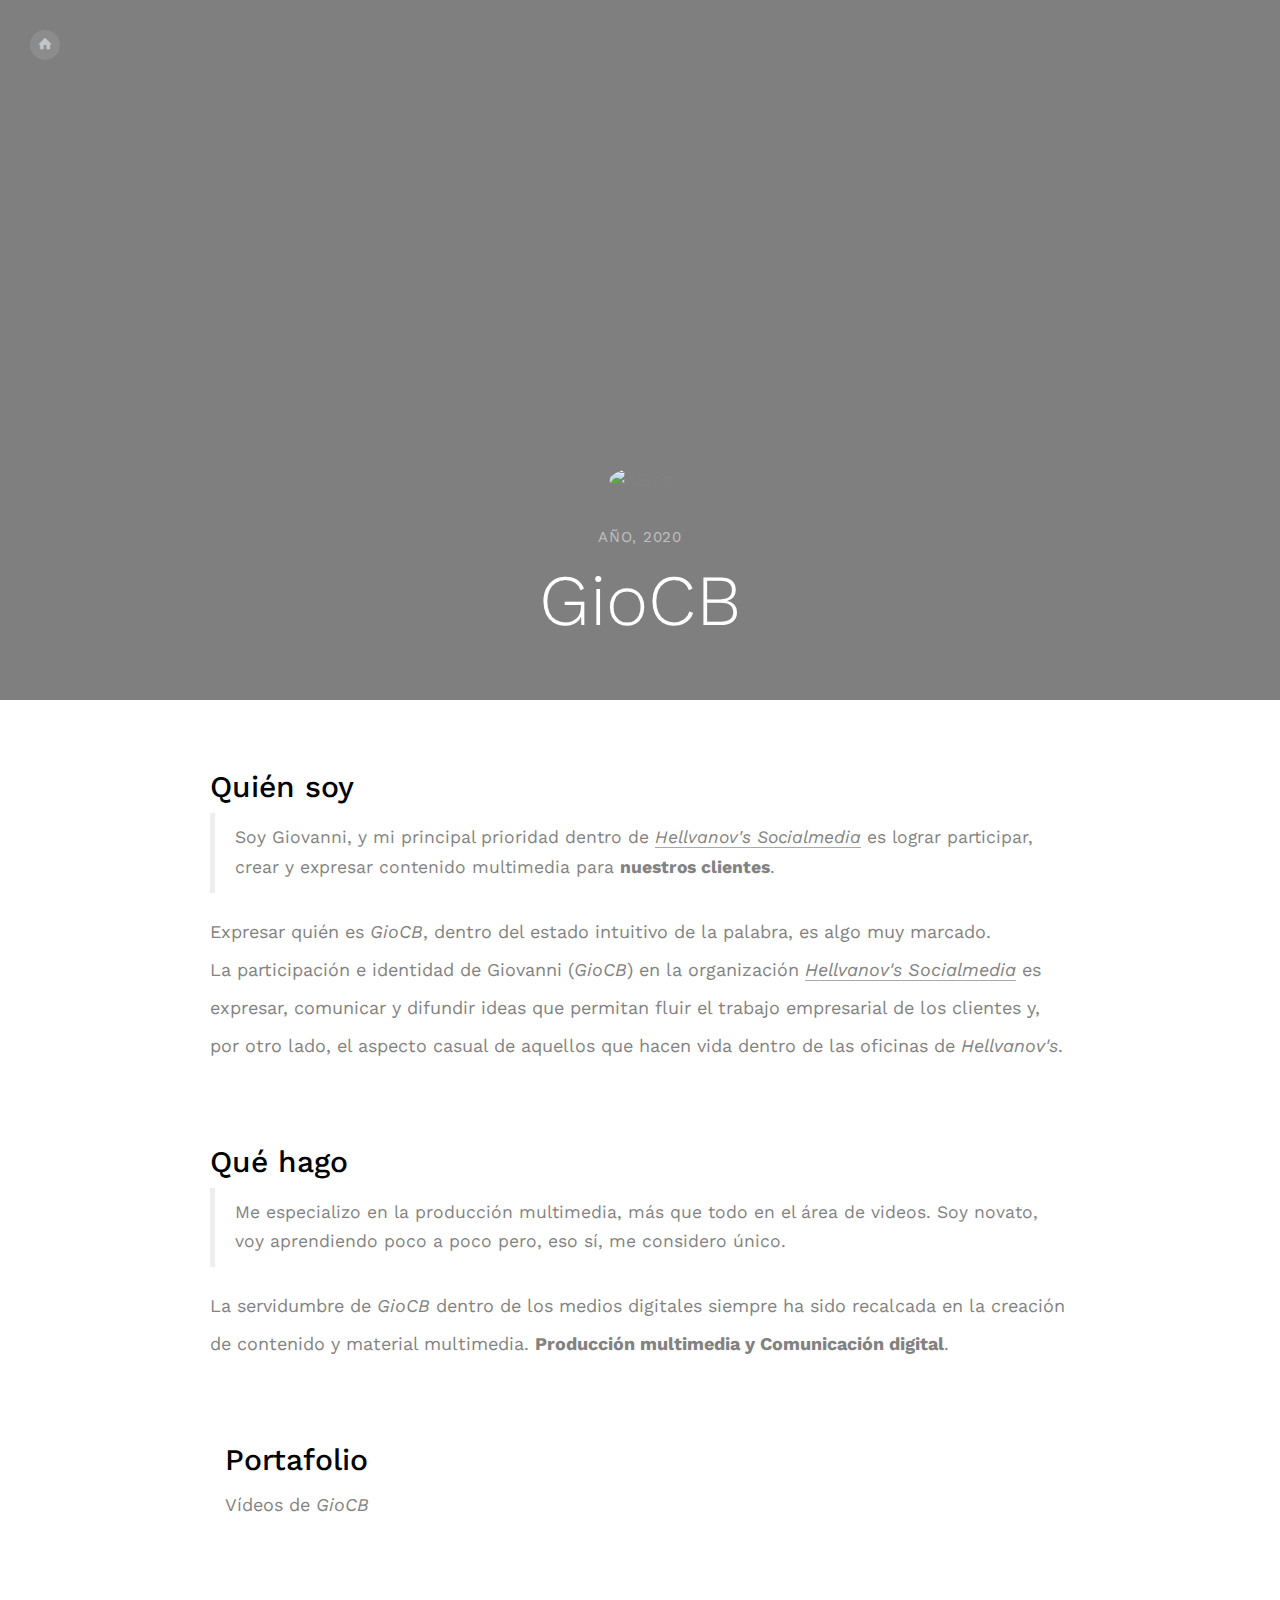
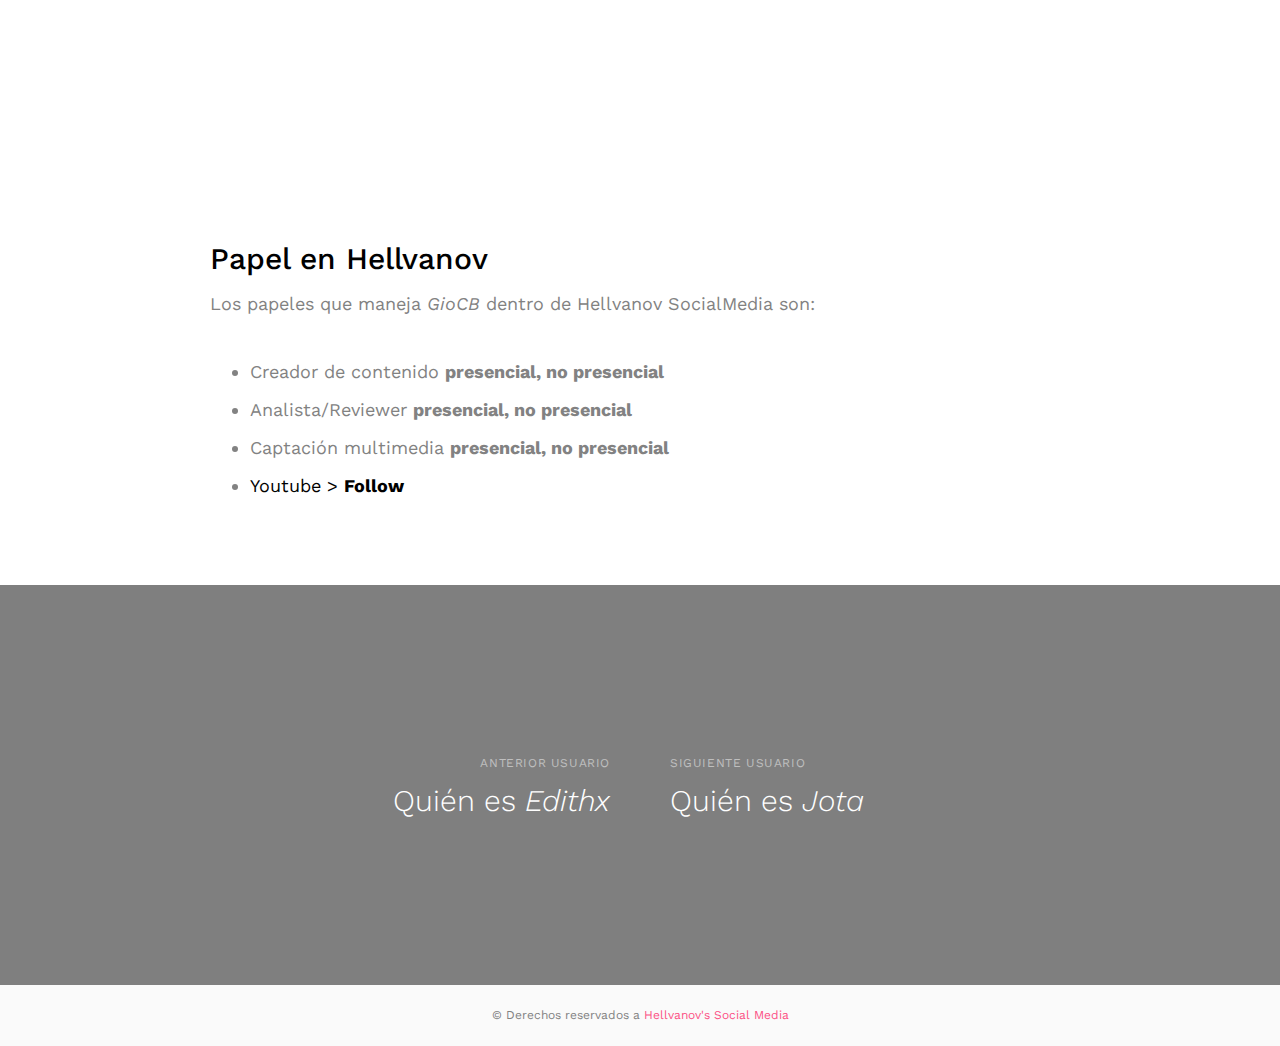
==== giocb.html @ 968307b6 "Add files via upload" ====
<!DOCTYPE HTML>
<html>
	<head>
	<meta charset="utf-8">
	<meta http-equiv="X-UA-Compatible" content="IE=edge">
	<title>Giocb &mdash; Hellvanov's</title>
	<meta name="viewport" content="width=device-width, initial-scale=1">
	<meta name="description" content="GioCB" />
	<meta name="keywords" content="" />
	<meta name="author" content="@writesofpasion" />

	<!-- 
	//////////////////////////////////////////////////////
		
	Website: 		bytwofp/
	Email: 			bytwofp/
	Twitter: 		@bytwofp
	Facebook: 		bytwofp/
	Moded:			@writesofpasion

	//////////////////////////////////////////////////////
	 -->

  	<!-- Facebook and Twitter integration -->
	<meta property="og:title" content=""/>
	<meta property="og:image" content=""/>
	<meta property="og:url" content=""/>
	<meta property="og:site_name" content=""/>
	<meta property="og:description" content=""/>
	<meta name="twitter:title" content="" />
	<meta name="twitter:image" content="" />
	<meta name="twitter:url" content="" />
	<meta name="twitter:card" content="" />

	<link href="https://fonts.googleapis.com/css?family=Work+Sans:300,400,500,700,800" rel="stylesheet">
	
	<!-- Animate.css -->
	<link rel="stylesheet" href="css/animate.css">
	<!-- Icomoon Icon Fonts-->
	<link rel="stylesheet" href="css/icomoon.css">
	<!-- Bootstrap  -->
	<link rel="stylesheet" href="css/bootstrap.css">
	
	<!-- Theme style  -->
	<link rel="stylesheet" href="css/style.css">

	<!-- Modernizr JS -->
	<script src="js/modernizr-2.6.2.min.js"></script>
	<!-- FOR IE9 below -->
	<!--[if lt IE 9]>
	<script src="js/respond.min.js"></script>
	<![endif]-->

	</head>
	<body class="single">
		
	<div class="fh5co-loader"></div>
	
	<div id="page">
		<div id="fh5co-aside" style="background-image: url(https://i.ibb.co/3SLjcSB/giocb.jpg)" data-stellar-background-ratio="0.5">
			<div class="overlay"></div>
			<nav role="navigation">
				<ul>
					<li><a href="index.html"><i class="icon-home"></i></a></li>
				</ul>
			</nav>
			<div class="page-title">
				<img src="https://i.ibb.co/0QcjFgQ/giovannioprof.jpg" alt="GioCB">
				<span>Año, 2020</span>
				<h2>GioCB</h2>
			</div>
		</div>
		<div id="fh5co-main-content">
			<div class="fh5co-post"> 
				<div class="fh5co-entry padding">
					<div>
						<article style="margin-top: 20px;">
						<h2 style="font-weight: 500;">Quién soy</h2>
						<blockquote>Soy Giovanni, y mi principal prioridad dentro de <i style="border-bottom: 1px solid darkgrey;">Hellvanov's Socialmedia</i> es lograr participar, crear y expresar contenido multimedia para <strong>nuestros clientes</strong>.</blockquote>
						<p>Expresar quién es <i>GioCB</i>, dentro del estado intuitivo de la palabra, es algo muy marcado.<br />La participación e identidad de Giovanni (<span class="seudonim">GioCB</span>) en la organización <i style="border-bottom: 1px solid darkgrey">Hellvanov's Socialmedia</i> es expresar, comunicar y difundir ideas que permitan fluir el trabajo empresarial de los clientes y, por otro lado, el aspecto casual de aquellos que hacen vida dentro de las oficinas de <i>Hellvanov's</i>.</p>
						</article>
						<article style="margin-top: 80px;">
						<h2 style="font-weight: 500">Qué hago</h2>
						<blockquote>Me especializo en la producción multimedia, más que todo en el área de videos. Soy novato, voy aprendiendo poco a poco pero, eso sí, me considero único.</blockquote>
						<p>La servidumbre de <span class="seudonim">GioCB</span> dentro de los medios digitales siempre ha sido recalcada en la creación de contenido y material multimedia. <b>Producción multimedia y Comunicación digital</b>.</p>
						</article>

			<!--
				Portafolio para dibujantes: 
			<article style="margin-top: 20px;"
			<div class="fh5co-section fh5co-works">
			<div class="container">
				<div class="row">
					<div class="col-md-4 col-sm-4 col-xs-12 section-heading">
						<h2 style="font-weight: 500;">Portafolio</h2>
					</div>
					<div class="col-md-8 col-sm-8 col-xs-12" style="margin-right: 10%; margin-top: 2%;">
						<div class="row">
							<div class="col-md-6 col-sm-6 col-xs-6 work animate-box">
								<a href="https://scontent-mia3-1.xx.fbcdn.net/v/t1.0-9/s960x960/120032492_1257908487878926_8609146228816066427_o.jpg?_nc_cat=106&_nc_sid=110474&_nc_ohc=jwG9UBA4_-UAX8QBTVW&_nc_ht=scontent-mia3-1.xx&tp=7&oh=757f4680608efe16ee71a1d7f070f47b&oe=5F8F456D" class="image-popup" title="Title Of Work Here" target="#"><img src="images/portfolio/hailemgum/image1.jpg" alt="Free HTML5 Bootstrap Template by FreeHTML5.co" class="img-responsive" style="margin-bottom: 3px;"></a>
							</div>
							<div class="col-md-6 col-sm-6 col-xs-6 work animate-box">
								<a href="https://scontent-mia3-2.xx.fbcdn.net/v/t1.0-9/s960x960/97854358_1151448271858282_4724621672374599680_o.jpg?_nc_cat=110&_nc_sid=110474&_nc_ohc=XdHODUPRrEcAX-58g_d&_nc_ht=scontent-mia3-2.xx&tp=7&oh=cf06a5ad936873f0236d81a4c38a7e3b&oe=5F90BB5D" class="image-popup" title="Title Of Work Here"><img src="images/portfolio/hailemgum/image2.jpg" alt="Free HTML5 Bootstrap Template by FreeHTML5.co" class="img-responsive" style="margin-bottom: 3px;"></a>
							</div>
							<div class="col-md-6 col-sm-6 col-xs-6 work animate-box">
								<a href="images/img_3.jpg" class="image-popup" title="Title Of Work Here"><img src="images/portfolio/hailemgum/image3.jpg" alt="Free HTML5 Bootstrap Template by FreeHTML5.co" class="img-responsive" style="margin-bottom: 3px;"></a>
							</div>
							<div class="col-md-6 col-sm-6 col-xs-6 work animate-box">
								<a href="images/img_4.jpg" class="image-popup" title="Title Of Work Here"><img src="images/portfolio/hailemgum/image4.jpg" alt="Free HTML5 Bootstrap Template by FreeHTML5.co" class="img-responsive" style="margin-bottom: 3px;"></a>
							</div>
						</div>
					</div>
				</div>
			</div>
		</div>
		</article>
		 -->

		 <!-- Portafolio de audio
		 		<div>
				<article style="margin-top: 80px;">
				<h2 style="font-weight: 500;">Portafolio</h2>
				<p>Audios de <span class="">Tony, Haru, Zelda</span></p>
				<div class="fh5co-section fh5co-works">
				<div class="container">
				<div class="row">
				<div class="col-md-4 col-sm-4 col-xs-12 section-heading">
				<div class="col-md-8 col-sm-8 col-xs-12" style="margin-right: 10%; margin-top: 2%;">
				<div class="row">
				<div class="col-md-6 col-sm-6 col-xs-6 work animate-box">
				<div style="margin-left: -30%;">
				<audio controls>
					<source src="audio/tony1.mp3" type="audio/mp3" alt="audio 1 de tony">
				</audio>
				</div>
				</div>
				</div>
				</div>
				</div>
				</div>
				</div>
				</div>
				</article>
				</div>
			-->
				<div>
				<article style="margin-top: 80px;">
				<div class="fh5co-section fh5co-works">
				<div class="container">
				<h2 style="font-weight: 500;">Portafolio</h2>
				<p>Vídeos de <span class="seudonim">GioCB</span></p>
				<iframe frameborder="0" scrolling="no" marginheight="0" marginwidth="0"width="300" height="200" type="text/html" src="https://www.youtube.com/embed/JJxCHr7Lwdk?autoplay=1&fs=1&iv_load_policy=1&showinfo=0&rel=0&cc_load_policy=1&start=0&end=0&vq=small&origin=https://youtubeembedcode.com"><div><small><a href="https://youtubeembedcode.com/nl/">https://youtubeembedcode.com/nl/</a></small></div><div><small><a href="https://mibew.org/">afforadablle targeted web traffic</a></small></div><div><small><a href="https://youtubeembedcode.com/pl/">youtubeembedcode pl</a></small></div><div><small><a href="https://mibew.org/">increase visitors in your website</a></small></div></iframe>
				<iframe frameborder="0" scrolling="no" marginheight="0" marginwidth="0"width="300" height="200" type="text/html" src="https://www.youtube.com/embed/1OMwK2v4ocM?autoplay=1&fs=1&iv_load_policy=1&showinfo=0&rel=0&cc_load_policy=1&start=0&end=0&vq=small&origin=https://youtubeembedcode.com"><div><small><a href="https://youtubeembedcode.com/de/">youtubeembedcode de</a></small></div><div><small><a href="https://mibew.org/">afforadablle targeted web traffic</a></small></div></iframe>
				</div>
				</div>
				</article>
				</div>
				</div>
				<div>
				<div>
				<article style="margin-top: 80px;">
				<h2 style="font-weight: 500;">Papel en Hellvanov</h2>
				<p>Los papeles que maneja <span class="seudonim">GioCB</span> dentro de Hellvanov SocialMedia son:</p>
					<ul>
						<li>Creador de contenido <b>presencial, no presencial</b></li>
						<li>Analista/Reviewer <b>presencial, no presencial</b></li>
						<li>Captación multimedia <b>presencial, no presencial</b></li>
						<li><a href="https://www.youtube.com/user/AreaGamesAG" target="_blank" rel="link" alt="youtube:user:AreaGamesAG">Youtube > <b>Follow</b></a></li>
					</ul>
				</article>
				</div>
				</div>
			</div>
		</div>
	</div>

	<div class="fh5co-navigation">
		<div class="fh5co-cover prev fh5co-cover-sm" style="background-image: url(https://i.ibb.co/DG0nn3j/edithx.jpg)">
			<div class="overlay"></div>

			<a class="copy" href="edithx.html" rel="prev">
				<div class="display-t">
					<div class="display-tc">
						<div>
							<span>Anterior usuario</span>
							<h2>Quién es <font class="seudonim">Edithx</font></h2>
						</div>
					</div>
				</div>
			</a>

		</div>
		<div class="fh5co-cover next fh5co-cover-sm" style="background-image: url(https://i.ibb.co/z64N5Jf/hailengum.jpg)">
			<div class="overlay"></div>
			<a class="copy" href="hailengum.html" rel="next">
				<div class="display-t">
					<div class="display-tc">
						<div>
							<span>Siguiente usuario</span>
							<h2>Quién es <font class="seudonim">Jota</font></h2>
						</div>
					</div>
				</div>
			</a>

		</div>
	</div>

	<footer>
		<div>
			&copy; Derechos reservados a <a href="index.html">Hellvanov's Social Media</a>
		</div>
	</footer>

	<div class="gototop js-top">
		<a href="#" class="js-gotop"><i class="icon-arrow-up"></i></a>
	</div>
	
	<!-- jQuery -->
	<script src="js/jquery.min.js"></script>
	<!-- jQuery Easing -->
	<script src="js/jquery.easing.1.3.js"></script>
	<!-- Bootstrap -->
	<script src="js/bootstrap.min.js"></script>
	<!-- Waypoints -->
	<script src="js/jquery.waypoints.min.js"></script>
	<!-- Stellar Parallax -->
	<script src="js/jquery.stellar.min.js"></script>
	<!-- Main -->
	<script src="js/main.js"></script>

	</body>
</html>
---- css/icomoon.css ----
@font-face {
  font-family: 'icomoon';
  src:  url('../fonts/icomoon/icomoon.eot?6iuir');
  src:  url('../fonts/icomoon/icomoon.eot?6iuir#iefix') format('embedded-opentype'),
    url('../fonts/icomoon/icomoon.ttf?6iuir') format('truetype'),
    url('../fonts/icomoon/icomoon.woff?6iuir') format('woff'),
    url('../fonts/icomoon/icomoon.svg?6iuir#icomoon') format('svg');
  font-weight: normal;
  font-style: normal;
}

[class^="icon-"], [class*=" icon-"] {
  /* use !important to prevent issues with browser extensions that change fonts */
  font-family: 'icomoon' !important;
  speak: none;
  font-style: normal;
  font-weight: normal;
  font-variant: normal;
  text-transform: none;
  line-height: 1;

  /* Better Font Rendering =========== */
  -webkit-font-smoothing: antialiased;
  -moz-osx-font-smoothing: grayscale;
}

.icon-eye:before {
  content: "\e000";
}
.icon-paper-clip:before {
  content: "\e001";
}
.icon-mail:before {
  content: "\e002";
}
.icon-toggle:before {
  content: "\e003";
}
.icon-layout:before {
  content: "\e004";
}
.icon-link:before {
  content: "\e005";
}
.icon-bell:before {
  content: "\e006";
}
.icon-lock:before {
  content: "\e007";
}
.icon-unlock:before {
  content: "\e008";
}
.icon-ribbon:before {
  content: "\e009";
}
.icon-image:before {
  content: "\e010";
}
.icon-signal:before {
  content: "\e011";
}
.icon-target:before {
  content: "\e012";
}
.icon-clipboard:before {
  content: "\e013";
}
.icon-clock:before {
  content: "\e014";
}
.icon-watch:before {
  content: "\e015";
}
.icon-air-play:before {
  content: "\e016";
}
.icon-camera:before {
  content: "\e017";
}
.icon-video:before {
  content: "\e018";
}
.icon-disc:before {
  content: "\e019";
}
.icon-printer:before {
  content: "\e020";
}
.icon-monitor:before {
  content: "\e021";
}
.icon-server:before {
  content: "\e022";
}
.icon-cog:before {
  content: "\e023";
}
.icon-heart:before {
  content: "\e024";
}
.icon-paragraph:before {
  content: "\e025";
}
.icon-align-justify:before {
  content: "\e026";
}
.icon-align-left:before {
  content: "\e027";
}
.icon-align-center:before {
  content: "\e028";
}
.icon-align-right:before {
  content: "\e029";
}
.icon-book:before {
  content: "\e030";
}
.icon-layers:before {
  content: "\e031";
}
.icon-stack:before {
  content: "\e032";
}
.icon-stack-2:before {
  content: "\e033";
}
.icon-paper:before {
  content: "\e034";
}
.icon-paper-stack:before {
  content: "\e035";
}
.icon-search:before {
  content: "\e036";
}
.icon-zoom-in:before {
  content: "\e037";
}
.icon-zoom-out:before {
  content: "\e038";
}
.icon-reply:before {
  content: "\e039";
}
.icon-circle-plus:before {
  content: "\e040";
}
.icon-circle-minus:before {
  content: "\e041";
}
.icon-circle-check:before {
  content: "\e042";
}
.icon-circle-cross:before {
  content: "\e043";
}
.icon-square-plus:before {
  content: "\e044";
}
.icon-square-minus:before {
  content: "\e045";
}
.icon-square-check:before {
  content: "\e046";
}
.icon-square-cross:before {
  content: "\e047";
}
.icon-microphone:before {
  content: "\e048";
}
.icon-record:before {
  content: "\e049";
}
.icon-skip-back:before {
  content: "\e050";
}
.icon-rewind:before {
  content: "\e051";
}
.icon-play:before {
  content: "\e052";
}
.icon-pause:before {
  content: "\e053";
}
.icon-stop:before {
  content: "\e054";
}
.icon-fast-forward:before {
  content: "\e055";
}
.icon-skip-forward:before {
  content: "\e056";
}
.icon-shuffle:before {
  content: "\e057";
}
.icon-repeat:before {
  content: "\e058";
}
.icon-folder:before {
  content: "\e059";
}
.icon-umbrella:before {
  content: "\e060";
}
.icon-moon:before {
  content: "\e061";
}
.icon-thermometer:before {
  content: "\e062";
}
.icon-drop:before {
  content: "\e063";
}
.icon-sun:before {
  content: "\e064";
}
.icon-cloud:before {
  content: "\e065";
}
.icon-cloud-upload:before {
  content: "\e066";
}
.icon-cloud-download:before {
  content: "\e067";
}
.icon-upload:before {
  content: "\e068";
}
.icon-download:before {
  content: "\e069";
}
.icon-location:before {
  content: "\e070";
}
.icon-location-2:before {
  content: "\e071";
}
.icon-map:before {
  content: "\e072";
}
.icon-battery:before {
  content: "\e073";
}
.icon-head:before {
  content: "\e074";
}
.icon-briefcase:before {
  content: "\e075";
}
.icon-speech-bubble:before {
  content: "\e076";
}
.icon-anchor:before {
  content: "\e077";
}
.icon-globe:before {
  content: "\e078";
}
.icon-box:before {
  content: "\e079";
}
.icon-reload:before {
  content: "\e080";
}
.icon-share:before {
  content: "\e081";
}
.icon-marquee:before {
  content: "\e082";
}
.icon-marquee-plus:before {
  content: "\e083";
}
.icon-marquee-minus:before {
  content: "\e084";
}
.icon-tag:before {
  content: "\e085";
}
.icon-power:before {
  content: "\e086";
}
.icon-command:before {
  content: "\e087";
}
.icon-alt:before {
  content: "\e088";
}
.icon-esc:before {
  content: "\e089";
}
.icon-bar-graph:before {
  content: "\e090";
}
.icon-bar-graph-2:before {
  content: "\e091";
}
.icon-pie-graph:before {
  content: "\e092";
}
.icon-star:before {
  content: "\e093";
}
.icon-arrow-left:before {
  content: "\e094";
}
.icon-arrow-right:before {
  content: "\e095";
}
.icon-arrow-up:before {
  content: "\e096";
}
.icon-arrow-down:before {
  content: "\e097";
}
.icon-volume:before {
  content: "\e098";
}
.icon-mute:before {
  content: "\e099";
}
.icon-content-right:before {
  content: "\e100";
}
.icon-content-left:before {
  content: "\e101";
}
.icon-grid:before {
  content: "\e102";
}
.icon-grid-2:before {
  content: "\e103";
}
.icon-columns:before {
  content: "\e104";
}
.icon-loader:before {
  content: "\e105";
}
.icon-bag:before {
  content: "\e106";
}
.icon-ban:before {
  content: "\e107";
}
.icon-flag:before {
  content: "\e108";
}
.icon-trash:before {
  content: "\e109";
}
.icon-expand:before {
  content: "\e110";
}
.icon-contract:before {
  content: "\e111";
}
.icon-maximize:before {
  content: "\e112";
}
.icon-minimize:before {
  content: "\e113";
}
.icon-plus:before {
  content: "\e114";
}
.icon-minus:before {
  content: "\e115";
}
.icon-check:before {
  content: "\e116";
}
.icon-cross:before {
  content: "\e117";
}
.icon-move:before {
  content: "\e118";
}
.icon-delete:before {
  content: "\e119";
}
.icon-menu:before {
  content: "\e120";
}
.icon-archive:before {
  content: "\e121";
}
.icon-inbox:before {
  content: "\e122";
}
.icon-outbox:before {
  content: "\e123";
}
.icon-file:before {
  content: "\e124";
}
.icon-file-add:before {
  content: "\e125";
}
.icon-file-subtract:before {
  content: "\e126";
}
.icon-help:before {
  content: "\e127";
}
.icon-open:before {
  content: "\e128";
}
.icon-ellipsis:before {
  content: "\e129";
}
.icon-add-to-list:before {
  content: "\e900";
}
.icon-classic-computer:before {
  content: "\e901";
}
.icon-controller-fast-backward:before {
  content: "\e902";
}
.icon-creative-commons-attribution:before {
  content: "\e903";
}
.icon-creative-commons-noderivs:before {
  content: "\e904";
}
.icon-creative-commons-noncommercial-eu:before {
  content: "\e905";
}
.icon-creative-commons-noncommercial-us:before {
  content: "\e906";
}
.icon-creative-commons-public-domain:before {
  content: "\e907";
}
.icon-creative-commons-remix:before {
  content: "\e908";
}
.icon-creative-commons-share:before {
  content: "\e909";
}
.icon-creative-commons-sharealike:before {
  content: "\e90a";
}
.icon-creative-commons:before {
  content: "\e90b";
}
.icon-document-landscape:before {
  content: "\e90c";
}
.icon-remove-user:before {
  content: "\e90d";
}
.icon-warning:before {
  content: "\e90e";
}
.icon-arrow-bold-down:before {
  content: "\e90f";
}
.icon-arrow-bold-left:before {
  content: "\e910";
}
.icon-arrow-bold-right:before {
  content: "\e911";
}
.icon-arrow-bold-up:before {
  content: "\e912";
}
.icon-arrow-down2:before {
  content: "\e913";
}
.icon-arrow-left2:before {
  content: "\e914";
}
.icon-arrow-long-down:before {
  content: "\e915";
}
.icon-arrow-long-left:before {
  content: "\e916";
}
.icon-arrow-long-right:before {
  content: "\e917";
}
.icon-arrow-long-up:before {
  content: "\e918";
}
.icon-arrow-right2:before {
  content: "\e919";
}
.icon-arrow-up2:before {
  content: "\e91a";
}
.icon-arrow-with-circle-down:before {
  content: "\e91b";
}
.icon-arrow-with-circle-left:before {
  content: "\e91c";
}
.icon-arrow-with-circle-right:before {
  content: "\e91d";
}
.icon-arrow-with-circle-up:before {
  content: "\e91e";
}
.icon-bookmark:before {
  content: "\e91f";
}
.icon-bookmarks:before {
  content: "\e920";
}
.icon-chevron-down:before {
  content: "\e921";
}
.icon-chevron-left:before {
  content: "\e922";
}
.icon-chevron-right:before {
  content: "\e923";
}
.icon-chevron-small-down:before {
  content: "\e924";
}
.icon-chevron-small-left:before {
  content: "\e925";
}
.icon-chevron-small-right:before {
  content: "\e926";
}
.icon-chevron-small-up:before {
  content: "\e927";
}
.icon-chevron-thin-down:before {
  content: "\e928";
}
.icon-chevron-thin-left:before {
  content: "\e929";
}
.icon-chevron-thin-right:before {
  content: "\e92a";
}
.icon-chevron-thin-up:before {
  content: "\e92b";
}
.icon-chevron-up:before {
  content: "\e92c";
}
.icon-chevron-with-circle-down:before {
  content: "\e92d";
}
.icon-chevron-with-circle-left:before {
  content: "\e92e";
}
.icon-chevron-with-circle-right:before {
  content: "\e92f";
}
.icon-chevron-with-circle-up:before {
  content: "\e930";
}
.icon-cloud2:before {
  content: "\e931";
}
.icon-controller-fast-forward:before {
  content: "\e932";
}
.icon-controller-jump-to-start:before {
  content: "\e933";
}
.icon-controller-next:before {
  content: "\e934";
}
.icon-controller-paus:before {
  content: "\e935";
}
.icon-controller-play:before {
  content: "\e936";
}
.icon-controller-record:before {
  content: "\e937";
}
.icon-controller-stop:before {
  content: "\e938";
}
.icon-controller-volume:before {
  content: "\e939";
}
.icon-dot-single:before {
  content: "\e93a";
}
.icon-dots-three-horizontal:before {
  content: "\e93b";
}
.icon-dots-three-vertical:before {
  content: "\e93c";
}
.icon-dots-two-horizontal:before {
  content: "\e93d";
}
.icon-dots-two-vertical:before {
  content: "\e93e";
}
.icon-download2:before {
  content: "\e93f";
}
.icon-emoji-flirt:before {
  content: "\e940";
}
.icon-flow-branch:before {
  content: "\e941";
}
.icon-flow-cascade:before {
  content: "\e942";
}
.icon-flow-line:before {
  content: "\e943";
}
.icon-flow-parallel:before {
  content: "\e944";
}
.icon-flow-tree:before {
  content: "\e945";
}
.icon-install:before {
  content: "\e946";
}
.icon-layers2:before {
  content: "\e947";
}
.icon-open-book:before {
  content: "\e948";
}
.icon-resize-100:before {
  content: "\e949";
}
.icon-resize-full-screen:before {
  content: "\e94a";
}
.icon-save:before {
  content: "\e94b";
}
.icon-select-arrows:before {
  content: "\e94c";
}
.icon-sound-mute:before {
  content: "\e94d";
}
.icon-sound:before {
  content: "\e94e";
}
.icon-trash2:before {
  content: "\e94f";
}
.icon-triangle-down:before {
  content: "\e950";
}
.icon-triangle-left:before {
  content: "\e951";
}
.icon-triangle-right:before {
  content: "\e952";
}
.icon-triangle-up:before {
  content: "\e953";
}
.icon-uninstall:before {
  content: "\e954";
}
.icon-upload-to-cloud:before {
  content: "\e955";
}
.icon-upload2:before {
  content: "\e956";
}
.icon-add-user:before {
  content: "\e957";
}
.icon-address:before {
  content: "\e958";
}
.icon-adjust:before {
  content: "\e959";
}
.icon-air:before {
  content: "\e95a";
}
.icon-aircraft-landing:before {
  content: "\e95b";
}
.icon-aircraft-take-off:before {
  content: "\e95c";
}
.icon-aircraft:before {
  content: "\e95d";
}
.icon-align-bottom:before {
  content: "\e95e";
}
.icon-align-horizontal-middle:before {
  content: "\e95f";
}
.icon-align-left2:before {
  content: "\e960";
}
.icon-align-right2:before {
  content: "\e961";
}
.icon-align-top:before {
  content: "\e962";
}
.icon-align-vertical-middle:before {
  content: "\e963";
}
.icon-archive2:before {
  content: "\e964";
}
.icon-area-graph:before {
  content: "\e965";
}
.icon-attachment:before {
  content: "\e966";
}
.icon-awareness-ribbon:before {
  content: "\e967";
}
.icon-back-in-time:before {
  content: "\e968";
}
.icon-back:before {
  content: "\e969";
}
.icon-bar-graph2:before {
  content: "\e96a";
}
.icon-battery2:before {
  content: "\e96b";
}
.icon-beamed-note:before {
  content: "\e96c";
}
.icon-bell2:before {
  content: "\e96d";
}
.icon-blackboard:before {
  content: "\e96e";
}
.icon-block:before {
  content: "\e96f";
}
.icon-book2:before {
  content: "\e970";
}
.icon-bowl:before {
  content: "\e971";
}
.icon-box2:before {
  content: "\e972";
}
.icon-briefcase2:before {
  content: "\e973";
}
.icon-browser:before {
  content: "\e974";
}
.icon-brush:before {
  content: "\e975";
}
.icon-bucket:before {
  content: "\e976";
}
.icon-cake:before {
  content: "\e977";
}
.icon-calculator:before {
  content: "\e978";
}
.icon-calendar:before {
  content: "\e979";
}
.icon-camera2:before {
  content: "\e97a";
}
.icon-ccw:before {
  content: "\e97b";
}
.icon-chat:before {
  content: "\e97c";
}
.icon-check2:before {
  content: "\e97d";
}
.icon-circle-with-cross:before {
  content: "\e97e";
}
.icon-circle-with-minus:before {
  content: "\e97f";
}
.icon-circle-with-plus:before {
  content: "\e980";
}
.icon-circle:before {
  content: "\e981";
}
.icon-circular-graph:before {
  content: "\e982";
}
.icon-clapperboard:before {
  content: "\e983";
}
.icon-clipboard2:before {
  content: "\e984";
}
.icon-clock2:before {
  content: "\e985";
}
.icon-code:before {
  content: "\e986";
}
.icon-cog2:before {
  content: "\e987";
}
.icon-colours:before {
  content: "\e988";
}
.icon-compass:before {
  content: "\e989";
}
.icon-copy:before {
  content: "\e98a";
}
.icon-credit-card:before {
  content: "\e98b";
}
.icon-credit:before {
  content: "\e98c";
}
.icon-cross2:before {
  content: "\e98d";
}
.icon-cup:before {
  content: "\e98e";
}
.icon-cw:before {
  content: "\e98f";
}
.icon-cycle:before {
  content: "\e990";
}
.icon-database:before {
  content: "\e991";
}
.icon-dial-pad:before {
  content: "\e992";
}
.icon-direction:before {
  content: "\e993";
}
.icon-document:before {
  content: "\e994";
}
.icon-documents:before {
  content: "\e995";
}
.icon-drink:before {
  content: "\e996";
}
.icon-drive:before {
  content: "\e997";
}
.icon-drop2:before {
  content: "\e998";
}
.icon-edit:before {
  content: "\e999";
}
.icon-email:before {
  content: "\e99a";
}
.icon-emoji-happy:before {
  content: "\e99b";
}
.icon-emoji-neutral:before {
  content: "\e99c";
}
.icon-emoji-sad:before {
  content: "\e99d";
}
.icon-erase:before {
  content: "\e99e";
}
.icon-eraser:before {
  content: "\e99f";
}
.icon-export:before {
  content: "\e9a0";
}
.icon-eye2:before {
  content: "\e9a1";
}
.icon-feather:before {
  content: "\e9a2";
}
.icon-flag2:before {
  content: "\e9a3";
}
.icon-flash:before {
  content: "\e9a4";
}
.icon-flashlight:before {
  content: "\e9a5";
}
.icon-flat-brush:before {
  content: "\e9a6";
}
.icon-folder-images:before {
  content: "\e9a7";
}
.icon-folder-music:before {
  content: "\e9a8";
}
.icon-folder-video:before {
  content: "\e9a9";
}
.icon-folder2:before {
  content: "\e9aa";
}
.icon-forward:before {
  content: "\e9ab";
}
.icon-funnel:before {
  content: "\e9ac";
}
.icon-game-controller:before {
  content: "\e9ad";
}
.icon-gauge:before {
  content: "\e9ae";
}
.icon-globe2:before {
  content: "\e9af";
}
.icon-graduation-cap:before {
  content: "\e9b0";
}
.icon-grid2:before {
  content: "\e9b1";
}
.icon-hair-cross:before {
  content: "\e9b2";
}
.icon-hand:before {
  content: "\e9b3";
}
.icon-heart-outlined:before {
  content: "\e9b4";
}
.icon-heart2:before {
  content: "\e9b5";
}
.icon-help-with-circle:before {
  content: "\e9b6";
}
.icon-help2:before {
  content: "\e9b7";
}
.icon-home:before {
  content: "\e9b8";
}
.icon-hour-glass:before {
  content: "\e9b9";
}
.icon-image-inverted:before {
  content: "\e9ba";
}
.icon-image2:before {
  content: "\e9bb";
}
.icon-images:before {
  content: "\e9bc";
}
.icon-inbox2:before {
  content: "\e9bd";
}
.icon-infinity:before {
  content: "\e9be";
}
.icon-info-with-circle:before {
  content: "\e9bf";
}
.icon-info:before {
  content: "\e9c0";
}
.icon-key:before {
  content: "\e9c1";
}
.icon-keyboard:before {
  content: "\e9c2";
}
.icon-lab-flask:before {
  content: "\e9c3";
}
.icon-landline:before {
  content: "\e9c4";
}
.icon-language:before {
  content: "\e9c5";
}
.icon-laptop:before {
  content: "\e9c6";
}
.icon-leaf:before {
  content: "\e9c7";
}
.icon-level-down:before {
  content: "\e9c8";
}
.icon-level-up:before {
  content: "\e9c9";
}
.icon-lifebuoy:before {
  content: "\e9ca";
}
.icon-light-bulb:before {
  content: "\e9cb";
}
.icon-light-down:before {
  content: "\e9cc";
}
.icon-light-up:before {
  content: "\e9cd";
}
.icon-line-graph:before {
  content: "\e9ce";
}
.icon-link2:before {
  content: "\e9cf";
}
.icon-list:before {
  content: "\e9d0";
}
.icon-location-pin:before {
  content: "\e9d1";
}
.icon-location2:before {
  content: "\e9d2";
}
.icon-lock-open:before {
  content: "\e9d3";
}
.icon-lock2:before {
  content: "\e9d4";
}
.icon-log-out:before {
  content: "\e9d5";
}
.icon-login:before {
  content: "\e9d6";
}
.icon-loop:before {
  content: "\e9d7";
}
.icon-magnet:before {
  content: "\e9d8";
}
.icon-magnifying-glass:before {
  content: "\e9d9";
}
.icon-mail2:before {
  content: "\e9da";
}
.icon-man:before {
  content: "\e9db";
}
.icon-map2:before {
  content: "\e9dc";
}
.icon-mask:before {
  content: "\e9dd";
}
.icon-medal:before {
  content: "\e9de";
}
.icon-megaphone:before {
  content: "\e9df";
}
.icon-menu2:before {
  content: "\e9e0";
}
.icon-message:before {
  content: "\e9e1";
}
.icon-mic:before {
  content: "\e9e2";
}
.icon-minus2:before {
  content: "\e9e3";
}
.icon-mobile:before {
  content: "\e9e4";
}
.icon-modern-mic:before {
  content: "\e9e5";
}
.icon-moon2:before {
  content: "\e9e6";
}
.icon-mouse:before {
  content: "\e9e7";
}
.icon-music:before {
  content: "\e9e8";
}
.icon-network:before {
  content: "\e9e9";
}
.icon-new-message:before {
  content: "\e9ea";
}
.icon-new:before {
  content: "\e9eb";
}
.icon-news:before {
  content: "\e9ec";
}
.icon-note:before {
  content: "\e9ed";
}
.icon-notification:before {
  content: "\e9ee";
}
.icon-old-mobile:before {
  content: "\e9ef";
}
.icon-old-phone:before {
  content: "\e9f0";
}
.icon-palette:before {
  content: "\e9f1";
}
.icon-paper-plane:before {
  content: "\e9f2";
}
.icon-pencil:before {
  content: "\e9f3";
}
.icon-phone:before {
  content: "\e9f4";
}
.icon-pie-chart:before {
  content: "\e9f5";
}
.icon-pin:before {
  content: "\e9f6";
}
.icon-plus2:before {
  content: "\e9f7";
}
.icon-popup:before {
  content: "\e9f8";
}
.icon-power-plug:before {
  content: "\e9f9";
}
.icon-price-ribbon:before {
  content: "\e9fa";
}
.icon-price-tag:before {
  content: "\e9fb";
}
.icon-print:before {
  content: "\e9fc";
}
.icon-progress-empty:before {
  content: "\e9fd";
}
.icon-progress-full:before {
  content: "\e9fe";
}
.icon-progress-one:before {
  content: "\e9ff";
}
.icon-progress-two:before {
  content: "\ea00";
}
.icon-publish:before {
  content: "\ea01";
}
.icon-quote:before {
  content: "\ea02";
}
.icon-radio:before {
  content: "\ea03";
}
.icon-reply-all:before {
  content: "\ea04";
}
.icon-reply2:before {
  content: "\ea05";
}
.icon-retweet:before {
  content: "\ea06";
}
.icon-rocket:before {
  content: "\ea07";
}
.icon-round-brush:before {
  content: "\ea08";
}
.icon-rss:before {
  content: "\ea09";
}
.icon-ruler:before {
  content: "\ea0a";
}
.icon-scissors:before {
  content: "\ea0b";
}
.icon-share-alternitive:before {
  content: "\ea0c";
}
.icon-share2:before {
  content: "\ea0d";
}
.icon-shareable:before {
  content: "\ea0e";
}
.icon-shield:before {
  content: "\ea0f";
}
.icon-shop:before {
  content: "\ea10";
}
.icon-shopping-bag:before {
  content: "\ea11";
}
.icon-shopping-basket:before {
  content: "\ea12";
}
.icon-shopping-cart:before {
  content: "\ea13";
}
.icon-shuffle2:before {
  content: "\ea14";
}
.icon-signal2:before {
  content: "\ea15";
}
.icon-sound-mix:before {
  content: "\ea16";
}
.icon-sports-club:before {
  content: "\ea17";
}
.icon-spreadsheet:before {
  content: "\ea18";
}
.icon-squared-cross:before {
  content: "\ea19";
}
.icon-squared-minus:before {
  content: "\ea1a";
}
.icon-squared-plus:before {
  content: "\ea1b";
}
.icon-star-outlined:before {
  content: "\ea1c";
}
.icon-star2:before {
  content: "\ea1d";
}
.icon-stopwatch:before {
  content: "\ea1e";
}
.icon-suitcase:before {
  content: "\ea1f";
}
.icon-swap:before {
  content: "\ea20";
}
.icon-sweden:before {
  content: "\ea21";
}
.icon-switch:before {
  content: "\ea22";
}
.icon-tablet:before {
  content: "\ea23";
}
.icon-tag2:before {
  content: "\ea24";
}
.icon-text-document-inverted:before {
  content: "\ea25";
}
.icon-text-document:before {
  content: "\ea26";
}
.icon-text:before {
  content: "\ea27";
}
.icon-thermometer2:before {
  content: "\ea28";
}
.icon-thumbs-down:before {
  content: "\ea29";
}
.icon-thumbs-up:before {
  content: "\ea2a";
}
.icon-thunder-cloud:before {
  content: "\ea2b";
}
.icon-ticket:before {
  content: "\ea2c";
}
.icon-time-slot:before {
  content: "\ea2d";
}
.icon-tools:before {
  content: "\ea2e";
}
.icon-traffic-cone:before {
  content: "\ea2f";
}
.icon-tree:before {
  content: "\ea30";
}
.icon-trophy:before {
  content: "\ea31";
}
.icon-tv:before {
  content: "\ea32";
}
.icon-typing:before {
  content: "\ea33";
}
.icon-unread:before {
  content: "\ea34";
}
.icon-untag:before {
  content: "\ea35";
}
.icon-user:before {
  content: "\ea36";
}
.icon-users:before {
  content: "\ea37";
}
.icon-v-card:before {
  content: "\ea38";
}
.icon-video2:before {
  content: "\ea39";
}
.icon-vinyl:before {
  content: "\ea3a";
}
.icon-voicemail:before {
  content: "\ea3b";
}
.icon-wallet:before {
  content: "\ea3c";
}
.icon-water:before {
  content: "\ea3d";
}
.icon-px-with-circle:before {
  content: "\ea3e";
}
.icon-px:before {
  content: "\ea3f";
}
.icon-basecamp:before {
  content: "\ea40";
}
.icon-behance:before {
  content: "\ea41";
}
.icon-creative-cloud:before {
  content: "\ea42";
}
.icon-dropbox:before {
  content: "\ea43";
}
.icon-evernote:before {
  content: "\ea44";
}
.icon-flattr:before {
  content: "\ea45";
}
.icon-foursquare:before {
  content: "\ea46";
}
.icon-google-drive:before {
  content: "\ea47";
}
.icon-google-hangouts:before {
  content: "\ea48";
}
.icon-grooveshark:before {
  content: "\ea49";
}
.icon-icloud:before {
  content: "\ea4a";
}
.icon-mixi:before {
  content: "\ea4b";
}
.icon-onedrive:before {
  content: "\ea4c";
}
.icon-paypal:before {
  content: "\ea4d";
}
.icon-picasa:before {
  content: "\ea4e";
}
.icon-qq:before {
  content: "\ea4f";
}
.icon-rdio-with-circle:before {
  content: "\ea50";
}
.icon-renren:before {
  content: "\ea51";
}
.icon-scribd:before {
  content: "\ea52";
}
.icon-sina-weibo:before {
  content: "\ea53";
}
.icon-skype-with-circle:before {
  content: "\ea54";
}
.icon-skype:before {
  content: "\ea55";
}
.icon-slideshare:before {
  content: "\ea56";
}
.icon-smashing:before {
  content: "\ea57";
}
.icon-soundcloud:before {
  content: "\ea58";
}
.icon-spotify-with-circle:before {
  content: "\ea59";
}
.icon-spotify:before {
  content: "\ea5a";
}
.icon-swarm:before {
  content: "\ea5b";
}
.icon-vine-with-circle:before {
  content: "\ea5c";
}
.icon-vine:before {
  content: "\ea5d";
}
.icon-vk-alternitive:before {
  content: "\ea5e";
}
.icon-vk-with-circle:before {
  content: "\ea5f";
}
.icon-vk:before {
  content: "\ea60";
}
.icon-xing-with-circle:before {
  content: "\ea61";
}
.icon-xing:before {
  content: "\ea62";
}
.icon-yelp:before {
  content: "\ea63";
}
.icon-dribbble-with-circle:before {
  content: "\ea64";
}
.icon-dribbble:before {
  content: "\ea65";
}
.icon-facebook-with-circle:before {
  content: "\ea66";
}
.icon-facebook:before {
  content: "\ea67";
}
.icon-flickr-with-circle:before {
  content: "\ea68";
}
.icon-flickr:before {
  content: "\ea69";
}
.icon-github-with-circle:before {
  content: "\ea6a";
}
.icon-github:before {
  content: "\ea6b";
}
.icon-google-with-circle:before {
  content: "\ea6c";
}
.icon-google:before {
  content: "\ea6d";
}
.icon-instagram-with-circle:before {
  content: "\ea6e";
}
.icon-instagram:before {
  content: "\ea6f";
}
.icon-lastfm-with-circle:before {
  content: "\ea70";
}
.icon-lastfm:before {
  content: "\ea71";
}
.icon-linkedin-with-circle:before {
  content: "\ea72";
}
.icon-linkedin:before {
  content: "\ea73";
}
.icon-pinterest-with-circle:before {
  content: "\ea74";
}
.icon-pinterest:before {
  content: "\ea75";
}
.icon-rdio:before {
  content: "\ea76";
}
.icon-stumbleupon-with-circle:before {
  content: "\ea77";
}
.icon-stumbleupon:before {
  content: "\ea78";
}
.icon-tumblr-with-circle:before {
  content: "\ea79";
}
.icon-tumblr:before {
  content: "\ea7a";
}
.icon-twitter-with-circle:before {
  content: "\ea7b";
}
.icon-twitter:before {
  content: "\ea7c";
}
.icon-vimeo-with-circle:before {
  content: "\ea7d";
}
.icon-vimeo:before {
  content: "\ea7e";
}
.icon-youtube-with-circle:before {
  content: "\ea7f";
}
.icon-youtube:before {
  content: "\ea80";
}
---- css/style.css ----
@font-face {
  font-family: 'icomoon';
  src: url("../fonts/icomoon/icomoon.eot?srf3rx");
  src: url("../fonts/icomoon/icomoon.eot?srf3rx#iefix") format("embedded-opentype"), url("../fonts/icomoon/icomoon.ttf?srf3rx") format("truetype"), url("../fonts/icomoon/icomoon.woff?srf3rx") format("woff"), url("../fonts/icomoon/icomoon.svg?srf3rx#icomoon") format("svg");
  font-weight: normal;
  font-style: normal;
}
/* =======================================================
*
* 	Template Style 
*
* ======================================================= */
body {
  font-family: "Work Sans", Arial, sans-serif;
  font-weight: 400;
  font-size: 16px;
  line-height: 1.7;
  color: #828282;
  background: #fff;
}

#page {
  position: relative;
  overflow-x: hidden;
  width: 100%;
  height: 100%;
  -webkit-transition: 0.5s;
  -o-transition: 0.5s;
  transition: 0.5s;
}
.offcanvas #page {
  overflow: hidden;
  position: absolute;
}
.offcanvas #page:after {
  -webkit-transition: 2s;
  -o-transition: 2s;
  transition: 2s;
  position: absolute;
  top: 0;
  right: 0;
  bottom: 0;
  left: 0;
  z-index: 101;
  background: rgba(0, 0, 0, 0.7);
  content: "";
}

a {
  color: #FC5185;
  -webkit-transition: 0.5s;
  -o-transition: 0.5s;
  transition: 0.5s;
}
a:hover, a:active, a:focus {
  color: #FC5185;
  outline: none;
  text-decoration: none;
}

p, ul, ol {
  margin-bottom: 30px;
  font-size: 18px;
  line-height: 38px;
}

h1, h2, h3, h4, h5, h6, figure {
  color: #000;
  font-family: "Work Sans", Arial, sans-serif;
  font-weight: 400;
  margin: 0 0 30px 0;
}

.seudonim {
  font-style: italic;
}
::-webkit-selection {
  color: #fff;
  background: #FC5185;
}

::-moz-selection {
  color: #fff;
  background: #FC5185;
}

::selection {
  color: #fff;
  background: #FC5185;
}

.fh5co-nav {
  position: absolute;
  top: 0;
  margin: 0;
  padding: 0;
  width: 100%;
  padding: 0;
  z-index: 1001;
}
.fh5co-nav .top-menu {
  border-bottom: 1px solid rgba(255, 255, 255, 0.1);
  padding: 28px 0;
}
.fh5co-nav .top {
  border-bottom: 1px solid rgba(255, 255, 255, 0.1);
  padding: 7px 0;
  margin-bottom: 0;
}
.fh5co-nav .top .num, .fh5co-nav .top .fh5co-social {
  display: inline-block;
  margin: 0;
}
.fh5co-nav .top .num {
  color: rgba(255, 255, 255, 0.6);
  font-size: 13px;
  padding-right: 20px;
  margin-right: 10px;
  border-right: 1px solid rgba(255, 255, 255, 0.2);
  letter-spacing: 0px;
}
.fh5co-nav .top .fh5co-social li {
  font-size: 14px;
}
.fh5co-nav .top .fh5co-social li a {
  padding: 0 7px;
}
.fh5co-nav .top .fh5co-social li a i {
  font-size: 14px;
}
.fh5co-nav #fh5co-logo {
  font-size: 24px;
  margin: 0;
  padding: 0;
  text-transform: uppercase;
  font-weight: bold;
  font-weight: 700;
  font-family: "Work Sans", Arial, sans-serif;
}
.fh5co-nav #fh5co-logo a span {
  color: #FC5185;
}
.fh5co-nav a {
  padding: 5px 10px;
  color: #fff;
}
@media screen and (max-width: 768px) {
  .fh5co-nav .menu-1 {
    display: none;
  }
}
.fh5co-nav ul {
  padding: 0;
  margin: 5px 0 0 0;
}
.fh5co-nav ul li {
  padding: 0;
  margin: 0;
  list-style: none;
  display: inline;
}
.fh5co-nav ul li a {
  font-size: 13px;
  padding: 30px 15px;
  text-transform: uppercase;
  color: rgba(255, 255, 255, 0.5);
  letter-spacing: 2px;
  -webkit-transition: 0.5s;
  -o-transition: 0.5s;
  transition: 0.5s;
}
.fh5co-nav ul li a:hover, .fh5co-nav ul li a:focus, .fh5co-nav ul li a:active {
  color: white;
}
.fh5co-nav ul li.has-dropdown {
  position: relative;
}
.fh5co-nav ul li.has-dropdown .dropdown {
  width: 140px;
  -webkit-box-shadow: 0px 14px 33px -9px rgba(0, 0, 0, 0.75);
  -moz-box-shadow: 0px 14px 33px -9px rgba(0, 0, 0, 0.75);
  box-shadow: 0px 14px 33px -9px rgba(0, 0, 0, 0.75);
  z-index: 1002;
  visibility: hidden;
  opacity: 0;
  position: absolute;
  top: 40px;
  left: 0;
  text-align: left;
  background: #000;
  padding: 20px;
  -webkit-border-radius: 4px;
  -moz-border-radius: 4px;
  -ms-border-radius: 4px;
  border-radius: 4px;
  -webkit-transition: 0s;
  -o-transition: 0s;
  transition: 0s;
}
.fh5co-nav ul li.has-dropdown .dropdown:before {
  bottom: 100%;
  left: 40px;
  border: solid transparent;
  content: " ";
  height: 0;
  width: 0;
  position: absolute;
  pointer-events: none;
  border-bottom-color: #000;
  border-width: 8px;
  margin-left: -8px;
}
.fh5co-nav ul li.has-dropdown .dropdown li {
  display: block;
  margin-bottom: 7px;
}
.fh5co-nav ul li.has-dropdown .dropdown li:last-child {
  margin-bottom: 0;
}
.fh5co-nav ul li.has-dropdown .dropdown li a {
  padding: 2px 0;
  display: block;
  color: #999999;
  line-height: 1.2;
  text-transform: none;
  font-size: 13px;
  letter-spacing: 0;
}
.fh5co-nav ul li.has-dropdown .dropdown li a:hover {
  color: #fff;
}
.fh5co-nav ul li.has-dropdown:hover a, .fh5co-nav ul li.has-dropdown:focus a {
  color: #fff;
}
.fh5co-nav ul li.btn-cta a {
  color: #fff;
}
.fh5co-nav ul li.btn-cta a span {
  background: #FC5185;
  padding: 4px 20px;
  display: -moz-inline-stack;
  display: inline-block;
  zoom: 1;
  *display: inline;
  -webkit-transition: 0.3s;
  -o-transition: 0.3s;
  transition: 0.3s;
  -webkit-border-radius: 100px;
  -moz-border-radius: 100px;
  -ms-border-radius: 100px;
  border-radius: 100px;
}
.fh5co-nav ul li.btn-cta a:hover span {
  -webkit-box-shadow: 0px 14px 20px -9px rgba(0, 0, 0, 0.75);
  -moz-box-shadow: 0px 14px 20px -9px rgba(0, 0, 0, 0.75);
  box-shadow: 0px 14px 20px -9px rgba(0, 0, 0, 0.75);
}
.fh5co-nav ul li.active > a {
  color: #fff !important;
}

.fh5co-navigation .prev {
  -webkit-transition: 0.5s;
  -o-transition: 0.5s;
  transition: 0.5s;
  text-align: right;
}
.fh5co-navigation .prev:hover {
  padding-right: 30px;
}
.fh5co-navigation .next {
  -webkit-transition: 0.5s;
  -o-transition: 0.5s;
  transition: 0.5s;
  text-align: left;
}
.fh5co-navigation .next:hover {
  padding-left: 30px;
}
.fh5co-navigation .fh5co-cover {
  width: 50%;
  float: left;
  background-size: cover;
  background-position: center center;
  background-repeat: no-repeat;
  position: relative;
}
.fh5co-navigation .fh5co-cover .overlay {
  position: absolute;
  top: 0;
  left: 0;
  right: 0;
  bottom: 0;
  background: rgba(0, 0, 0, 0.5);
  z-index: 10;
}
.fh5co-navigation .fh5co-cover .copy {
  position: relative;
  z-index: 12;
  display: block;
}
.fh5co-navigation .fh5co-cover .copy .display-t, .fh5co-navigation .fh5co-cover .copy .display-tc {
  height: 400px;
  display: table;
  width: 100%;
}
.fh5co-navigation .fh5co-cover .copy .display-tc {
  display: table-cell !important;
  vertical-align: middle;
}
.fh5co-navigation .fh5co-cover .copy .display-tc div {
  padding: 30px;
}
.fh5co-navigation .fh5co-cover .copy .display-tc div span {
  display: block;
  margin-bottom: 10px;
  color: rgba(255, 255, 255, 0.5);
  text-transform: uppercase;
  font-size: 12px;
  letter-spacing: .05em;
}
.fh5co-navigation .fh5co-cover .copy .display-tc div h2 {
  margin-bottom: 0;
  color: #fff;
  font-weight: 300;
}

#fh5co-aside {
  width: 38.2%;
  top: 0;
  left: 0;
  bottom: 0;
  position: fixed;
  height: 100%;
  z-index: 555;
  background-size: cover;
  background-repeat: no-repeat;
  background-position: center center;
}
.single #fh5co-aside {
  position: relative;
  height: 700px;
  width: 100%;
}
#fh5co-aside a {
  color: rgba(255, 255, 255, 0.5);
}
#fh5co-aside a:hover {
  color: #fff;
}
@media screen and (max-width: 768px) {
  #fh5co-aside {
    width: 100%;
    position: relative;
    z-index: 999;
    height: 700px;
  }
}
#fh5co-aside .overlay {
  position: absolute;
  top: 0;
  bottom: 0;
  left: 0;
  right: 0;
  z-index: 10;
  background: rgba(0, 0, 0, 0.5);
}
#fh5co-aside .featured, #fh5co-aside nav, #fh5co-aside .page-title {
  z-index: 12;
  position: absolute;
  bottom: 0;
  padding: 30px;
}
.single #fh5co-aside .featured, .single #fh5co-aside nav, .single #fh5co-aside .page-title {
  width: 100%;
  margin: 0 auto;
  text-align: center;
}
#fh5co-aside .featured h2, #fh5co-aside nav h2, #fh5co-aside .page-title h2 {
  color: #fff;
  font-weight: 300;
}
.single #fh5co-aside .featured h2, .single #fh5co-aside nav h2, .single #fh5co-aside .page-title h2 {
  font-size: 72px;
}
#fh5co-aside .featured > span, #fh5co-aside nav > span, #fh5co-aside .page-title > span {
  display: block;
  color: rgba(255, 255, 255, 0.5);
  text-transform: uppercase;
  font-size: 15px;
  letter-spacing: .05em;
  margin-bottom: 10px;
}
#fh5co-aside .page-title img {
  margin-bottom: 30px;
  width: 80px;
  -webkit-border-radius: 50%;
  -moz-border-radius: 50%;
  -ms-border-radius: 50%;
  border-radius: 50%;
}
#fh5co-aside nav {
  top: 0;
  bottom: inherit !important;
}
.single #fh5co-aside nav {
  text-align: left;
}
#fh5co-aside nav ul {
  padding: 0;
  margin: 0;
}
#fh5co-aside nav ul li {
  padding: 0;
  margin: 0;
  list-style: none;
}
#fh5co-aside nav ul li a {
  font-size: 14px;
  text-transform: uppercase;
  position: relative;
  height: 30px;
  width: 30px;
  display: block;
  text-align: center;
  line-height: 30px;
  -webkit-border-radius: 50%;
  -moz-border-radius: 50%;
  -ms-border-radius: 50%;
  border-radius: 50%;
  background: rgba(255, 255, 255, 0.1);
}
#fh5co-aside nav ul li a:hover {
  color: #000;
  background: white;
}

footer {
  background: #fafafa;
  clear: both;
  font-size: 12px;
  padding: 20px 30px !important;
}
.single footer > div {
  max-width: 960px;
  margin: 0 auto;
  text-align: center;
}

#fh5co-main-content {
  margin-left: 38.1966%;
  position: relative;
  z-index: 999;
}
.single #fh5co-main-content {
  margin-left: 0;
  max-width: 960px;
  margin: 0 auto;
}
@media screen and (max-width: 768px) {
  #fh5co-main-content {
    margin-left: 0;
  }
}

.fh5co-post-date {
  color: #b3b3b3;
  margin-bottom: 10px;
  display: block;
  text-transform: uppercase;
  font-weight: 100;
  letter-spacing: .05em;
}

.padding {
  padding: 50px;
}
@media screen and (max-width: 768px) {
  .padding {
    padding: 30px;
  }
}

.fh5co-post .fh5co-entry {
  float: left;
  width: 100%;
  border-bottom: 1px solid #f2f2f2;
}
.single .fh5co-post .fh5co-entry {
  border-bottom: none !important;
}
@media screen and (max-width: 768px) {
  .fh5co-post .fh5co-entry {
    text-align: left;
  }
}
.fh5co-post .fh5co-entry > img {
  float: right;
  width: 10%;
  margin-bottom: 30px;
  -webkit-border-radius: 50%;
  -moz-border-radius: 50%;
  -ms-border-radius: 50%;
  border-radius: 50%;
}
@media screen and (max-width: 768px) {
  .fh5co-post .fh5co-entry > img {
    float: none;
    width: 50%;
  }
}
.fh5co-post .fh5co-entry > div {
  width: 77%;
  float: left;
  margin-right: 5%;
  margin-top: 0px;
}
.single .fh5co-post .fh5co-entry > div {
  margin-right: 0 !important;
  width: 100%;
}
@media screen and (max-width: 768px) {
  .fh5co-post .fh5co-entry > div {
    width: 100%;
    margin-right: 0;
  }
}
.fh5co-post .fh5co-entry > div a {
  color: #000;
}
.fh5co-post .fh5co-entry > div a:hover {
  color: #FC5185;
}
.fh5co-post .fh5co-entry > div h2 {
  margin-bottom: 10px;
  font-weight: 100;
}
@media screen and (max-width: 768px) {
  .fh5co-post .fh5co-entry > div h2 {
    font-size: 24px;
  }
}
.fh5co-post .fh5co-entry > div p:last-child {
  margin-bottom: 0;
}

.gototop {
  position: fixed;
  bottom: 20px;
  right: 20px;
  z-index: 999;
  opacity: 0;
  visibility: hidden;
  -webkit-transition: 0.5s;
  -o-transition: 0.5s;
  transition: 0.5s;
}
.gototop.active {
  opacity: 1;
  visibility: visible;
}
.gototop a {
  width: 50px;
  height: 50px;
  display: table;
  background: rgba(0, 0, 0, 0.5);
  color: #fff;
  text-align: center;
  -webkit-border-radius: 4px;
  -moz-border-radius: 4px;
  -ms-border-radius: 4px;
  border-radius: 4px;
}
.gototop a i {
  height: 50px;
  display: table-cell;
  vertical-align: middle;
}
.gototop a:hover, .gototop a:active, .gototop a:focus {
  text-decoration: none;
  outline: none;
}

.fh5co-nav-toggle {
  width: 25px;
  height: 25px;
  cursor: pointer;
  text-decoration: none;
}
.fh5co-nav-toggle.active i::before, .fh5co-nav-toggle.active i::after {
  background: #444;
}
.fh5co-nav-toggle:hover, .fh5co-nav-toggle:focus, .fh5co-nav-toggle:active {
  outline: none;
  border-bottom: none !important;
}
.fh5co-nav-toggle i {
  position: relative;
  display: inline-block;
  width: 25px;
  height: 2px;
  color: #252525;
  font: bold 14px/.4 Helvetica;
  text-transform: uppercase;
  text-indent: -55px;
  background: #252525;
  transition: all .2s ease-out;
}
.fh5co-nav-toggle i::before, .fh5co-nav-toggle i::after {
  content: '';
  width: 25px;
  height: 2px;
  background: #252525;
  position: absolute;
  left: 0;
  transition: all .2s ease-out;
}
.fh5co-nav-toggle.fh5co-nav-white > i {
  color: #fff;
  background: #fff;
}
.fh5co-nav-toggle.fh5co-nav-white > i::before, .fh5co-nav-toggle.fh5co-nav-white > i::after {
  background: #fff;
}

.fh5co-nav-toggle i::before {
  top: -7px;
}

.fh5co-nav-toggle i::after {
  bottom: -7px;
}

.fh5co-nav-toggle:hover i::before {
  top: -10px;
}

.fh5co-nav-toggle:hover i::after {
  bottom: -10px;
}

.fh5co-nav-toggle.active i {
  background: transparent;
}

.fh5co-nav-toggle.active i::before {
  top: 0;
  -webkit-transform: rotateZ(45deg);
  -moz-transform: rotateZ(45deg);
  -ms-transform: rotateZ(45deg);
  -o-transform: rotateZ(45deg);
  transform: rotateZ(45deg);
}

.fh5co-nav-toggle.active i::after {
  bottom: 0;
  -webkit-transform: rotateZ(-45deg);
  -moz-transform: rotateZ(-45deg);
  -ms-transform: rotateZ(-45deg);
  -o-transform: rotateZ(-45deg);
  transform: rotateZ(-45deg);
}

.fh5co-nav-toggle {
  position: absolute;
  right: 0px;
  top: 65px;
  z-index: 21;
  padding: 6px 0 0 0;
  display: block;
  margin: 0 auto;
  display: none;
  height: 44px;
  width: 44px;
  z-index: 2001;
  border-bottom: none !important;
}
@media screen and (max-width: 768px) {
  .fh5co-nav-toggle {
    display: block;
  }
}

.image {
  height: 300px;
  overflow: hidden;
  margin-bottom: 20px;
  background-size: cover;
  background-position: center center;
}

.btn {
  margin-right: 4px;
  margin-bottom: 4px;
  font-family: "Work Sans", Arial, sans-serif;
  font-size: 16px;
  font-weight: 400;
  -webkit-border-radius: 30px;
  -moz-border-radius: 30px;
  -ms-border-radius: 30px;
  border-radius: 30px;
  -webkit-transition: 0.5s;
  -o-transition: 0.5s;
  transition: 0.5s;
  padding: 8px 20px;
}
.btn.btn-md {
  padding: 8px 20px !important;
}
.btn.btn-lg {
  padding: 18px 36px !important;
}
.btn:hover, .btn:active, .btn:focus {
  box-shadow: none !important;
  outline: none !important;
}

.btn-primary {
  background: #FC5185;
  color: #fff;
  border: 2px solid #FC5185;
}
.btn-primary:hover, .btn-primary:focus, .btn-primary:active {
  background: #fc6a97 !important;
  border-color: #fc6a97 !important;
}
.btn-primary.btn-outline {
  background: transparent;
  color: #FC5185;
  border: 2px solid #FC5185;
}
.btn-primary.btn-outline:hover, .btn-primary.btn-outline:focus, .btn-primary.btn-outline:active {
  background: #FC5185;
  color: #fff;
}

.btn-success {
  background: #5cb85c;
  color: #fff;
  border: 2px solid #5cb85c;
}
.btn-success:hover, .btn-success:focus, .btn-success:active {
  background: #4cae4c !important;
  border-color: #4cae4c !important;
}
.btn-success.btn-outline {
  background: transparent;
  color: #5cb85c;
  border: 2px solid #5cb85c;
}
.btn-success.btn-outline:hover, .btn-success.btn-outline:focus, .btn-success.btn-outline:active {
  background: #5cb85c;
  color: #fff;
}

.btn-info {
  background: #5bc0de;
  color: #fff;
  border: 2px solid #5bc0de;
}
.btn-info:hover, .btn-info:focus, .btn-info:active {
  background: #46b8da !important;
  border-color: #46b8da !important;
}
.btn-info.btn-outline {
  background: transparent;
  color: #5bc0de;
  border: 2px solid #5bc0de;
}
.btn-info.btn-outline:hover, .btn-info.btn-outline:focus, .btn-info.btn-outline:active {
  background: #5bc0de;
  color: #fff;
}

.btn-warning {
  background: #f0ad4e;
  color: #fff;
  border: 2px solid #f0ad4e;
}
.btn-warning:hover, .btn-warning:focus, .btn-warning:active {
  background: #eea236 !important;
  border-color: #eea236 !important;
}
.btn-warning.btn-outline {
  background: transparent;
  color: #f0ad4e;
  border: 2px solid #f0ad4e;
}
.btn-warning.btn-outline:hover, .btn-warning.btn-outline:focus, .btn-warning.btn-outline:active {
  background: #f0ad4e;
  color: #fff;
}

.btn-danger {
  background: #d9534f;
  color: #fff;
  border: 2px solid #d9534f;
}
.btn-danger:hover, .btn-danger:focus, .btn-danger:active {
  background: #d43f3a !important;
  border-color: #d43f3a !important;
}
.btn-danger.btn-outline {
  background: transparent;
  color: #d9534f;
  border: 2px solid #d9534f;
}
.btn-danger.btn-outline:hover, .btn-danger.btn-outline:focus, .btn-danger.btn-outline:active {
  background: #d9534f;
  color: #fff;
}

.btn-outline {
  background: none;
  border: 2px solid gray;
  font-size: 16px;
  -webkit-transition: 0.3s;
  -o-transition: 0.3s;
  transition: 0.3s;
}
.btn-outline:hover, .btn-outline:focus, .btn-outline:active {
  box-shadow: none;
}

.btn.with-arrow {
  position: relative;
  -webkit-transition: 0.3s;
  -o-transition: 0.3s;
  transition: 0.3s;
}
.btn.with-arrow i {
  visibility: hidden;
  opacity: 0;
  position: absolute;
  right: 0px;
  top: 50%;
  margin-top: -8px;
  -webkit-transition: 0.2s;
  -o-transition: 0.2s;
  transition: 0.2s;
}
.btn.with-arrow:hover {
  padding-right: 50px;
}
.btn.with-arrow:hover i {
  color: #fff;
  right: 18px;
  visibility: visible;
  opacity: 1;
}

.form-control {
  box-shadow: none;
  background: transparent;
  border: 2px solid rgba(0, 0, 0, 0.1);
  height: 54px;
  font-size: 18px;
  font-weight: 300;
}
.form-control:active, .form-control:focus {
  outline: none;
  box-shadow: none;
  border-color: #FC5185;
}

.row-pb-md {
  padding-bottom: 4em !important;
}

.row-pb-sm {
  padding-bottom: 2em !important;
}

.fh5co-loader {
  position: fixed;
  left: 0px;
  top: 0px;
  width: 100%;
  height: 100%;
  z-index: 9999;
  background: url(../images/loader.gif) center no-repeat #fff;
}

.js .animate-box {
  opacity: 0;
}

/*# sourceMappingURL=style.css.map */
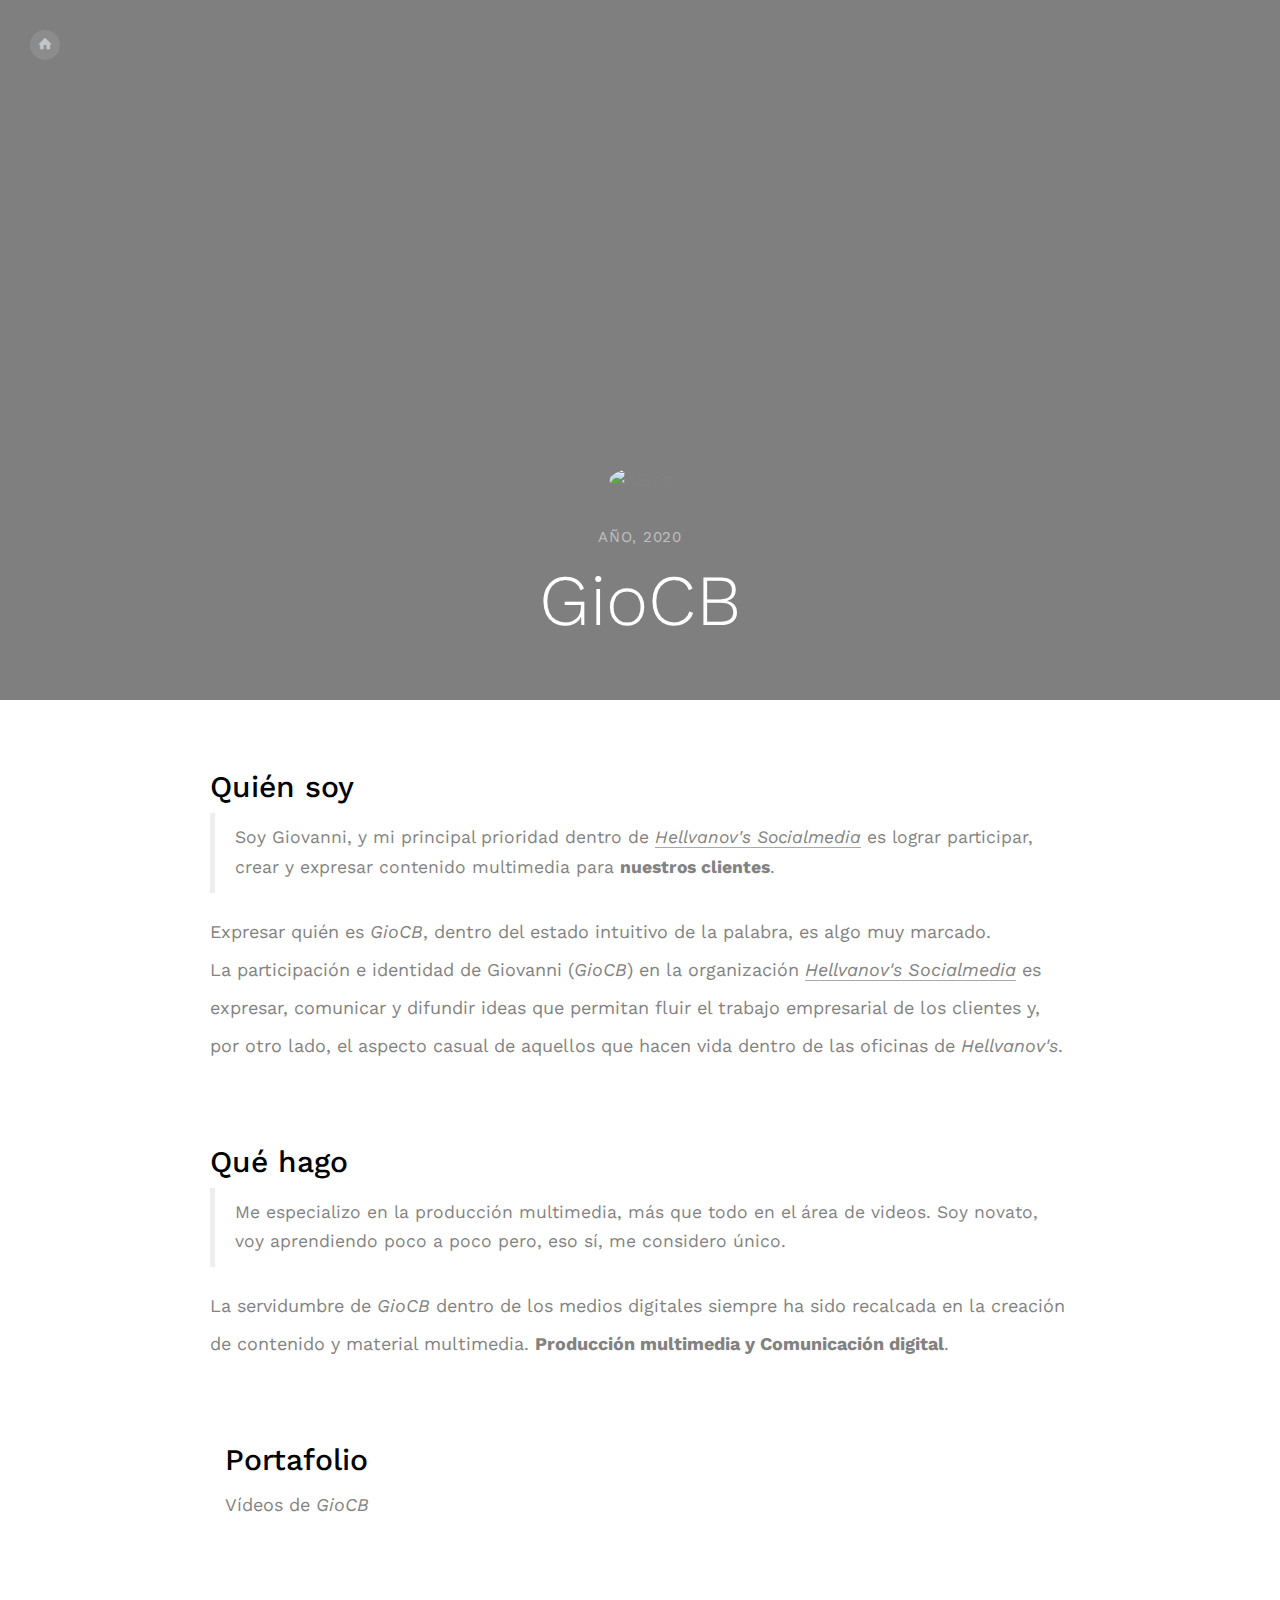
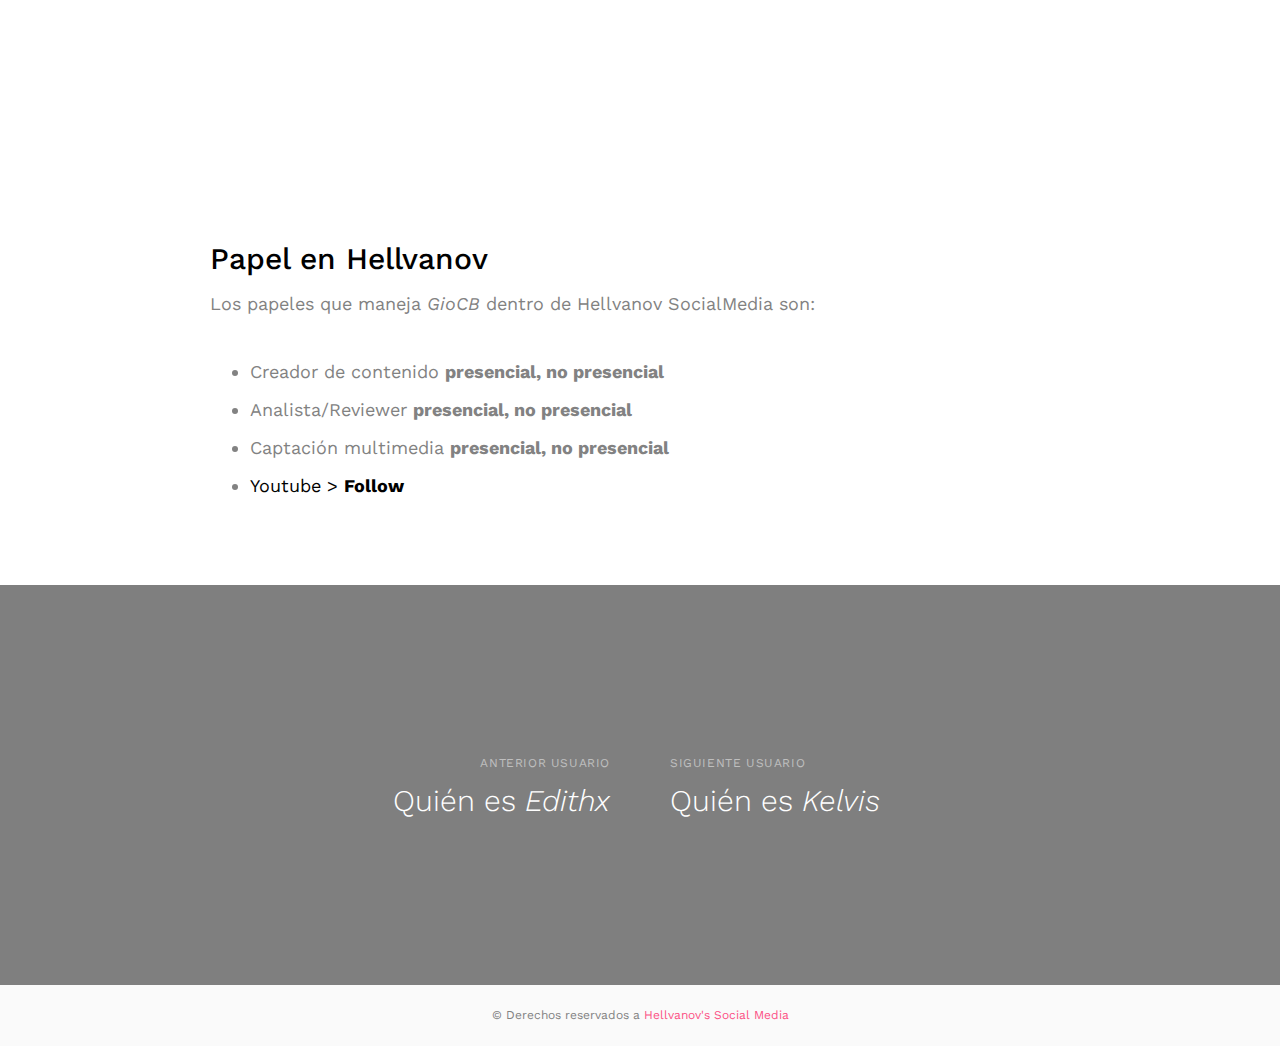
==== commit 28bea617: "Add files via upload" ====
--- a/giocb.html
+++ b/giocb.html
@@ -190,14 +190,14 @@
 			</a>
 
 		</div>
-		<div class="fh5co-cover next fh5co-cover-sm" style="background-image: url(https://i.ibb.co/z64N5Jf/hailengum.jpg)">
+		<div class="fh5co-cover next fh5co-cover-sm" style="background-image: url(https://i.ibb.co/4Nyt81M/kelvis.jpg)">
 			<div class="overlay"></div>
-			<a class="copy" href="hailengum.html" rel="next">
+			<a class="copy" href="kelvis.html" rel="next">
 				<div class="display-t">
 					<div class="display-tc">
 						<div>
 							<span>Siguiente usuario</span>
-							<h2>Quién es <font class="seudonim">Jota</font></h2>
+							<h2>Quién es <font class="seudonim">Kelvis</font></h2>
 						</div>
 					</div>
 				</div>
